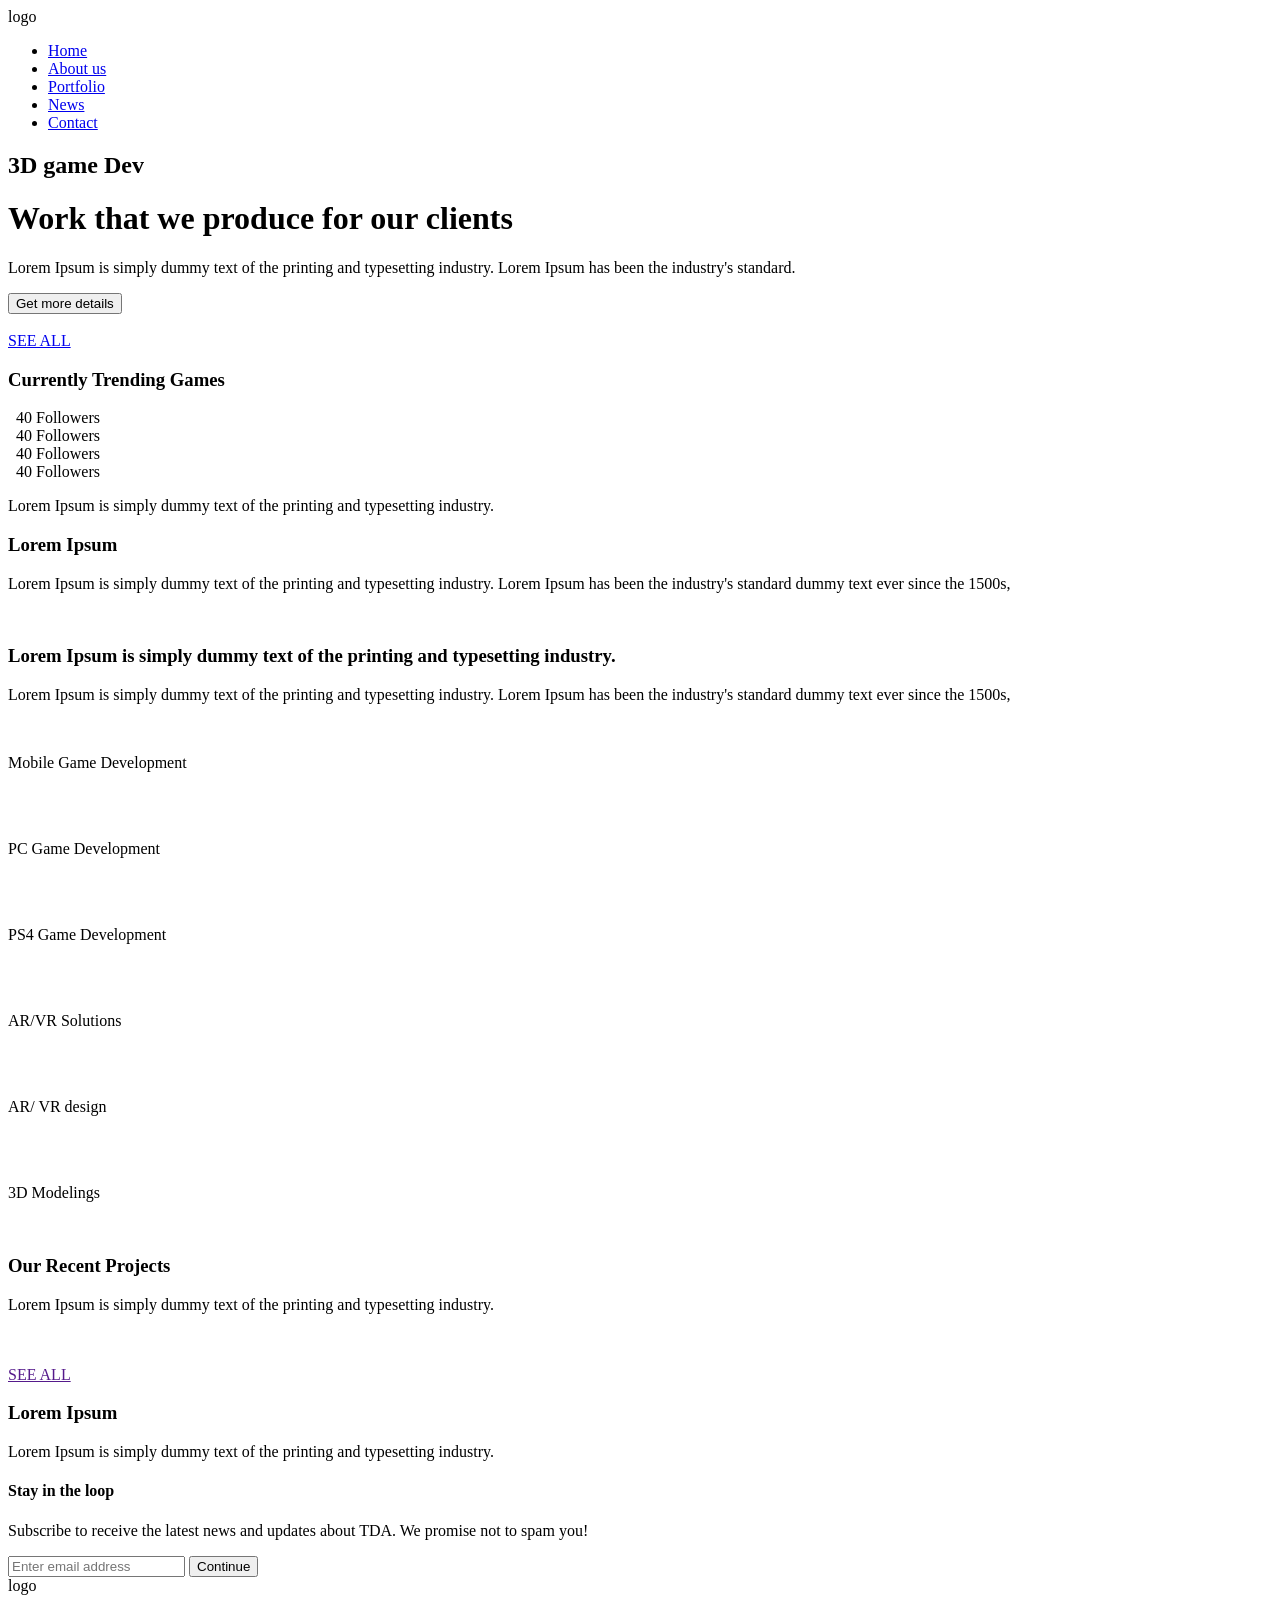
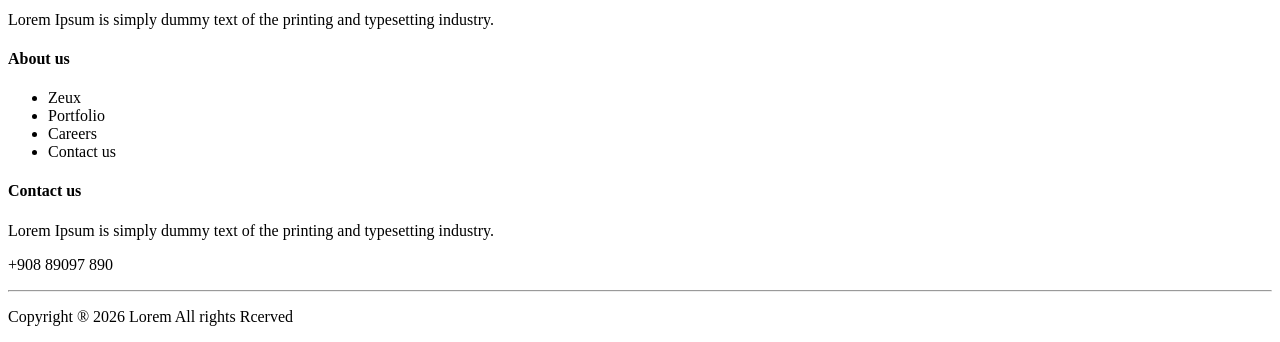
==== index.html @ 5f15a6b9 "Add files via upload" ====
<!DOCTYPE html>
<html lang="en">

<head>
    <meta charset="UTF-8">
    <meta name="viewport" content="width=device-width, initial-scale=1.0">
    <title>Game Website</title>
    <link rel="stylesheet" href="/css/main.css">
</head>

<body>
    <div class="wrapper">
        <header class="container">
            <span class="logo">logo</span>
            <nav>
                <ul>
                    <li class="active"><a href="/">Home</a></li>
                    <li><a href="/about.html">About us</a></li>
                    <li><a href="#">Portfolio</a></li>
                    <li><a href="#">News</a></li>
                    <li class="btn"><a href="/contacts.html">Contact</a></li>
                </ul>
            </nav>
        </header>

        <div class="container">
            <div class="hero">
                <div class="hero--info">
                    <h2>3D game Dev</h2>
                    <h1>Work that we produce for our clients</h1>
                    <p>Lorem Ipsum is simply dummy text of the printing and typesetting industry. Lorem Ipsum has been the industry's standard.</p>
                    <button class="btn">Get more details</button>
                </div>
                <img class="hero-img" src="img/jost.svg" alt="">
            </div>
        </div> 
    
        <div class="container trending">
            <a href="#" class="see-all">SEE ALL</a>
            <h3>Currently Trending Games</h3>
            
            <div class="game">
                <div class="block">
                    <img src="/img/Game1.png" alt="">
                    <span><img src="/img/Faer.svg" alt=""> 40 Followers</span>
                </div>
                <div class="block">
                    <img src="/img/Game2.png" alt="">
                    <span><img src="/img/Faer.svg" alt=""> 40 Followers</span>
                </div> 
                <div class="block">
                    <img src="/img/Game3.png" alt="">
                    <span><img src="/img/Faer.svg" alt=""> 40 Followers</span>
                </div>  

                <div class="block">
                    <img src="/img/Game4.png" alt="">
                    <span><img src="/img/Faer.svg" alt=""> 40 Followers</span>
                </div>
            </div>
        </div>

        <div class="container big-text">
           <p>Lorem Ipsum is simply dummy text of the printing and typesetting industry.</p>
        </div> 

        <div class="container banner">
            <h3>Lorem Ipsum</h3>
            <p>Lorem Ipsum is simply dummy text of the printing and typesetting industry. Lorem Ipsum has been the industry's standard dummy text ever since the 1500s,</p>
            <img src="/img/Banner1.png" alt="">
        </div>        
    </div>

    <div class="features">
        <div class="container">
            <h3>Lorem Ipsum is simply dummy text of the printing and typesetting industry.</h3>
            <p>Lorem Ipsum is simply dummy text of the printing and typesetting industry. Lorem Ipsum has been the industry's standard dummy text ever since the 1500s,</p>
            <div class="info">
                <div class="block">
                    <img src="/img/features 1.png" alt="">
                    <p>Mobile Game Development</p>
                    <img src="/img/arrow.svg" alt="">
                </div>
                <div class="block">
                    <img src="/img/features 2.png" alt="">
                    <p>PC Game Development</p>
                    <img src="/img/arrow.svg" alt="">
                </div>
                 <div class="block">
                    <img src="/img/features 3.png" alt="">
                    <p>PS4 Game Development</p>
                    <img src="/img/arrow.svg" alt="">
                </div>
                 <div class="block">
                    <img src="/img/features 4.png" alt="">
                    <p>AR/VR Solutions</p>
                    <img src="/img/arrow.svg" alt="">
                </div>
                 <div class="block">
                    <img src="/img/features 5.png" alt="">
                    <p>AR/ VR design</p>
                    <img src="/img/arrow.svg" alt="">
                </div>
                 <div class="block">
                    <img src="/img/features 6.png" alt="">
                    <p>3D Modelings</p>
                    <img src="/img/arrow.svg" alt="">
                </div>
            </div>
        </div>
    </div>

    <div class="wrapper">
        <div class="container projects">
            <h3>Our Recent Projects</h3>
            <p>Lorem Ipsum is simply dummy text of the printing and typesetting industry.</p>
            <div class="images">
                <img src="/img/Rectangle 15.png" alt="">
                <img src="/img/Rectangle 16.png" alt="">
                <img src="/img/Rectangle 17.png" alt="">
            </div>
            <div class="images">
                <img src="/img/Rectangle 18.png" alt="">
                <img src="/img/Rectangle 19.png" alt="">
                <img src="/img/Rectangle 20.png" alt="">
            </div> 
            <a href="" class="see-all">SEE ALL</a>
        </div>
        
        <div class="container email">
        <h3>Lorem Ipsum</h3>
        <p>Lorem Ipsum is simply dummy text of the printing and typesetting industry.</p>
        <div class="block">
            <div>
                <h4>Stay in the loop</h4>
                <p>Subscribe to receive the latest news and updates about TDA.
                    We promise not to spam you! </p>
            </div>
            <div>
                <input type="email" id="emailField" placeholder="Enter email address">
                <button onclick="checkEmail()">Continue</button>
            </div> 
        </div>
    </div>

    <footer>
        <div class="blocks container">
            <div>
                <span class="logo">logo</span>
                <p>Lorem Ipsum is simply dummy text of the printing and typesetting industry. </p>
            </div>

            <div>
                <h4>About us</h4>
                <ul>
                    <li>Zeux</li>
                    <li>Portfolio</li>
                    <li>Careers</li>
                    <li>Contact us</li>
                </ul>
            </div>

            <div>
                <h4>Contact us</h4>
                <p>Lorem Ipsum is simply dummy text of the printing and typesetting industry. </p>
                <p>+908 89097 890</p>
            </div>
        </div>
        <hr>
        <p>Copyright ® 2026 Lorem All rights Rcerved</p>
    </footer>

    <script>
        function checkEmail() {
            let email = document.querySelector('#emailField').value;
            if(!email.includes('@')) alert('Нет доги @');
            else if (!email.includes ('.')) alert('Нет сивола .');
            else alert('все good!');
        }
    </script>
</body>

</html>
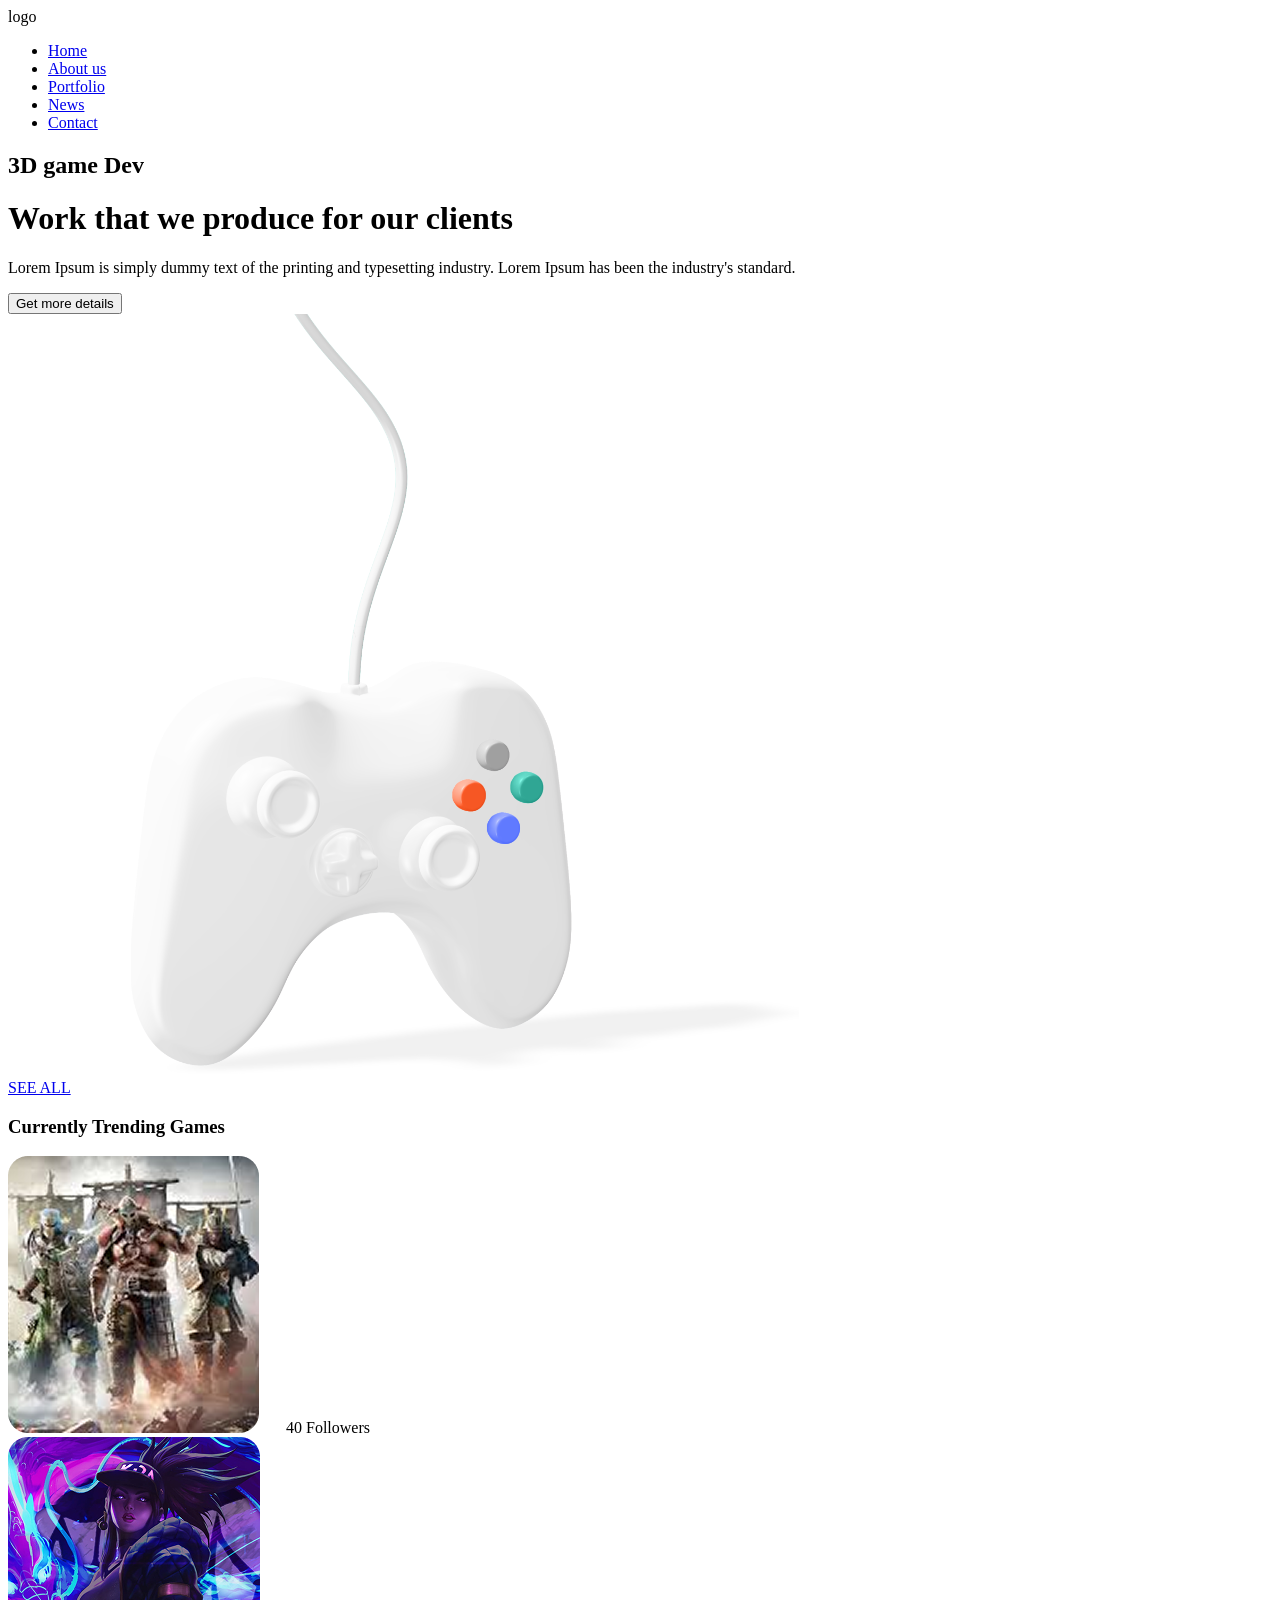
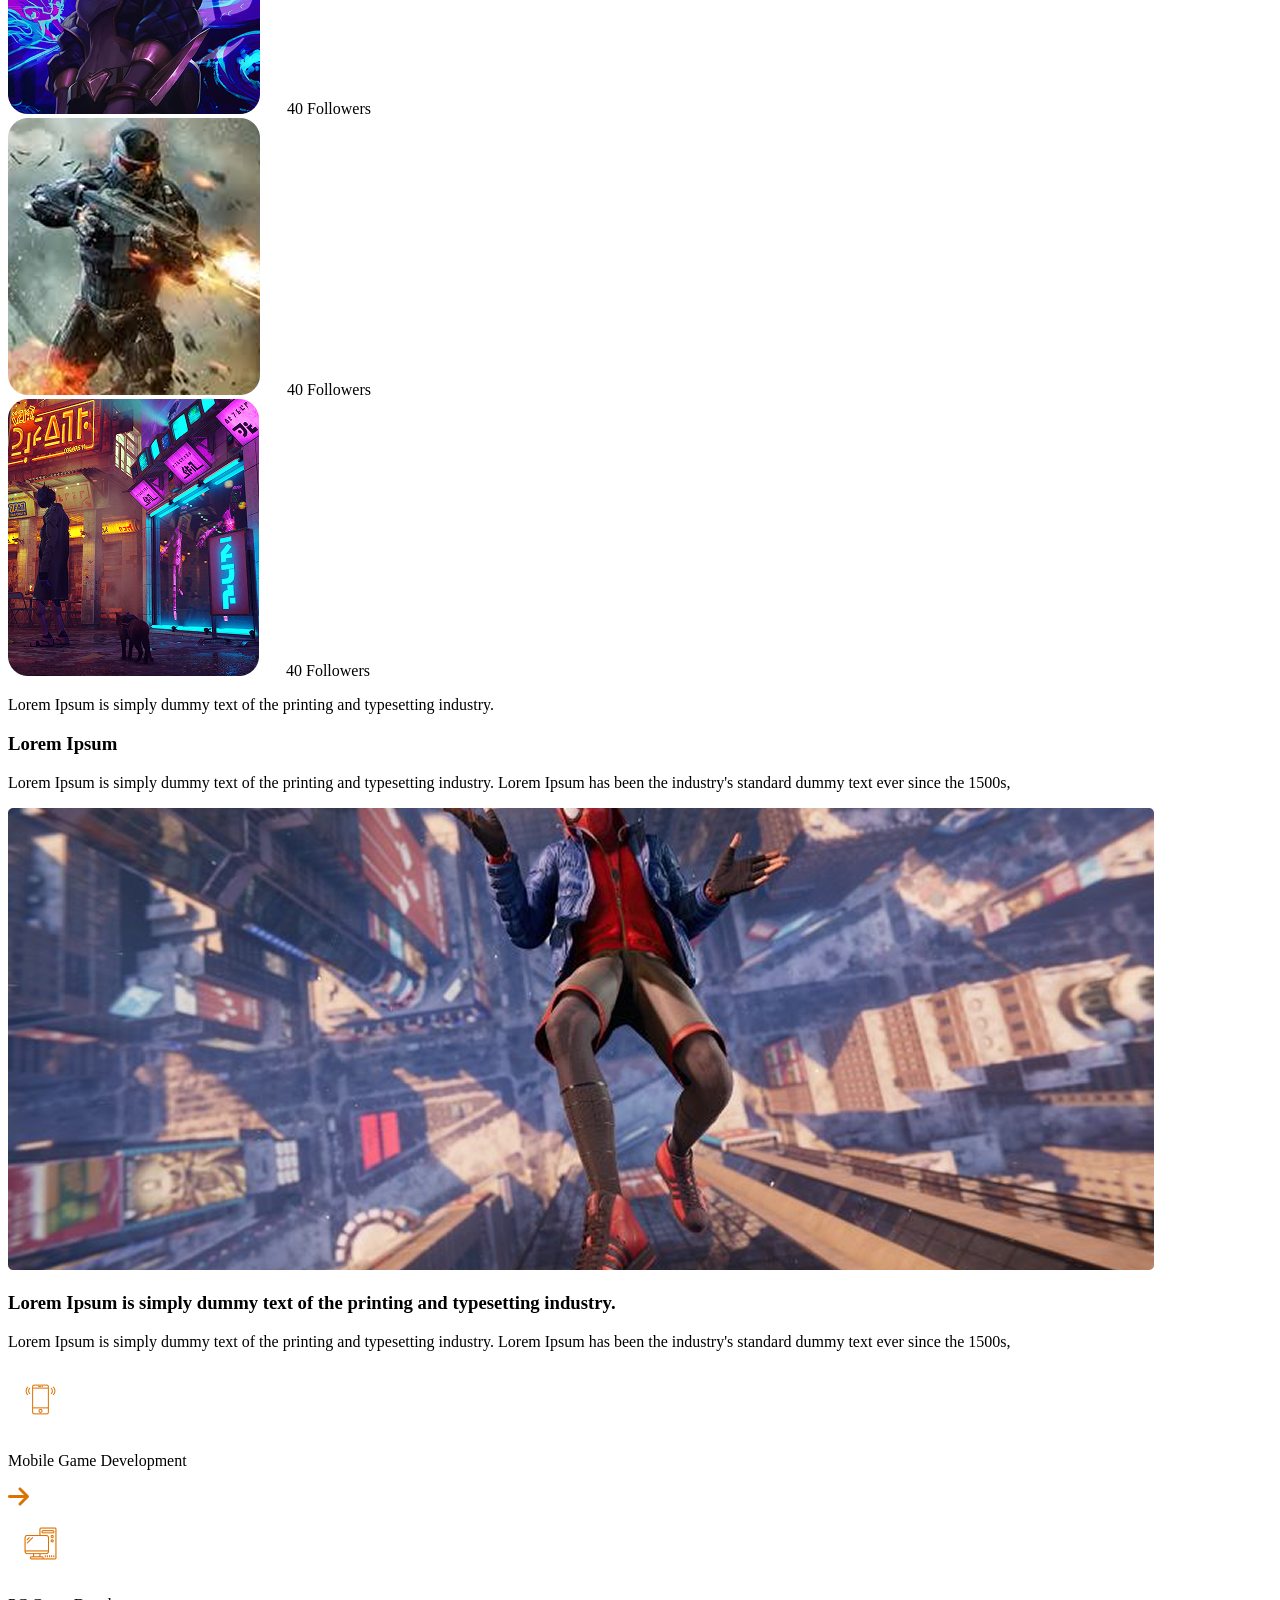
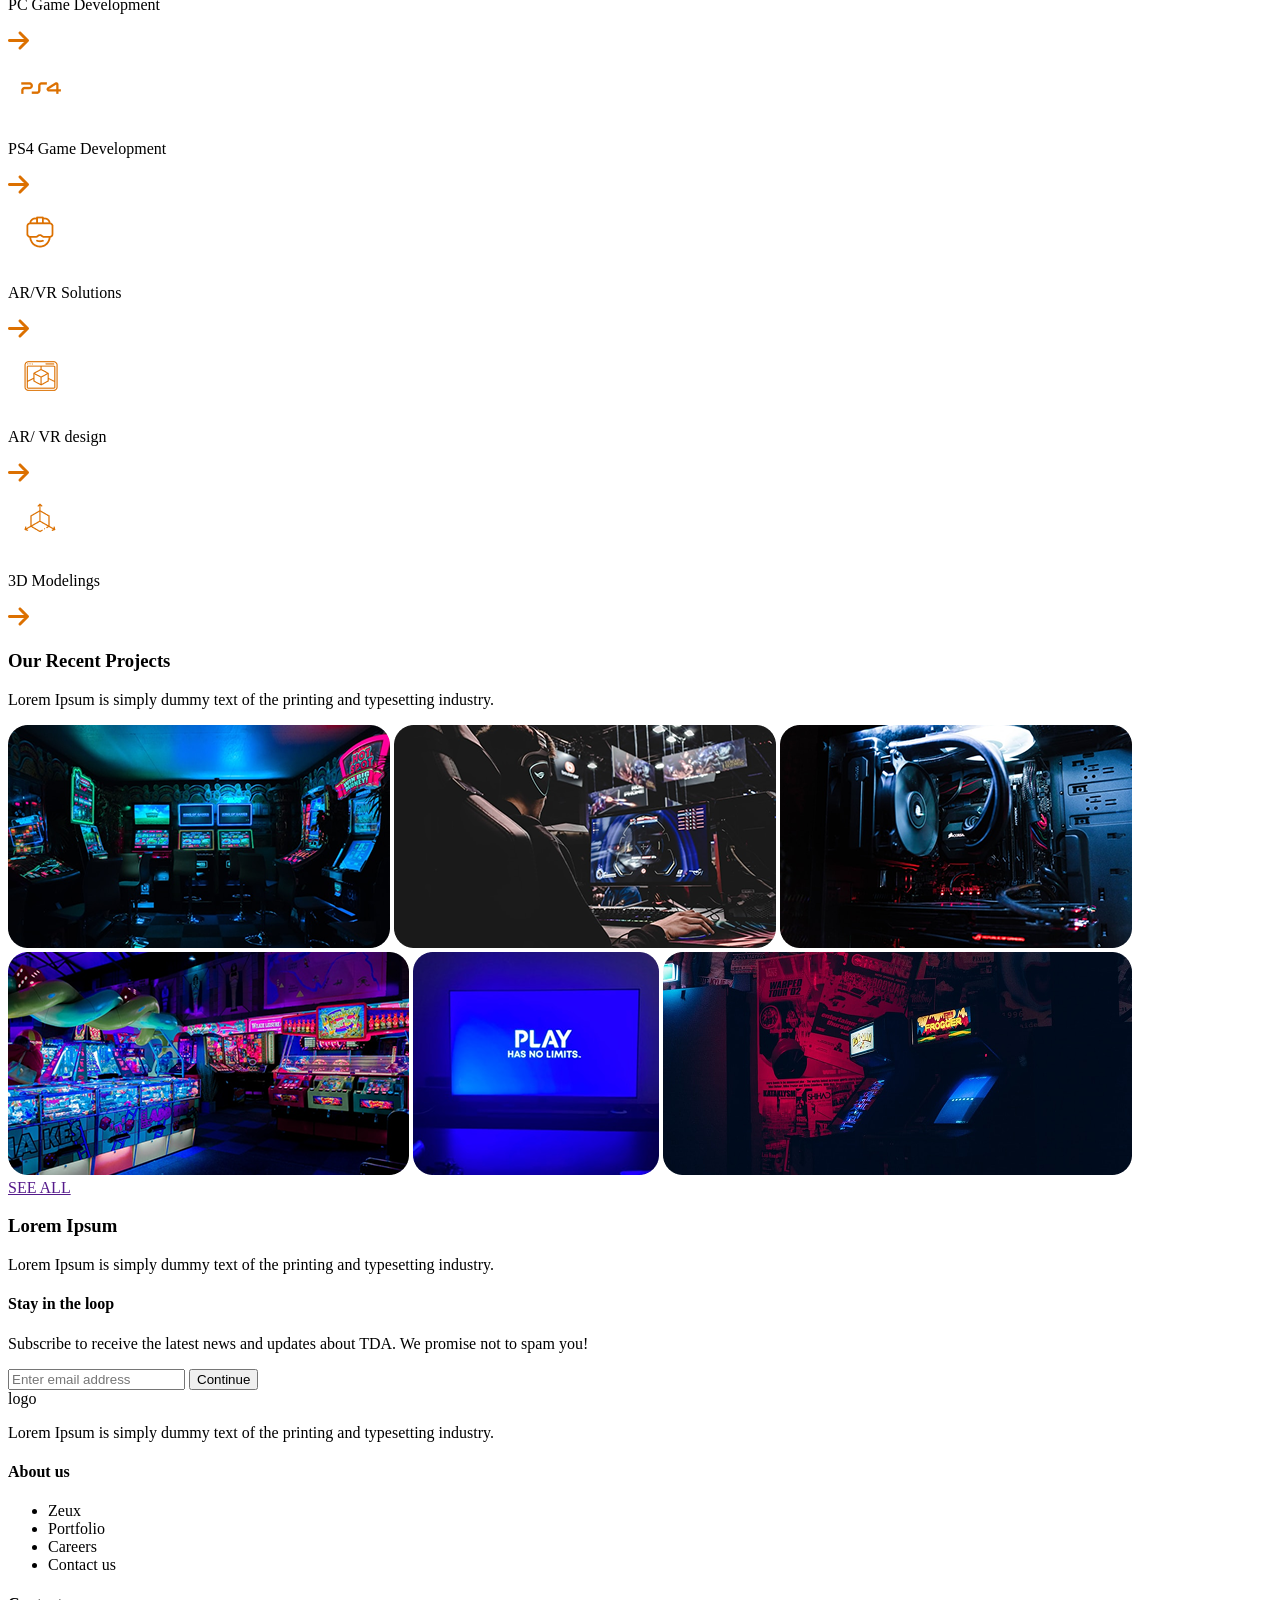
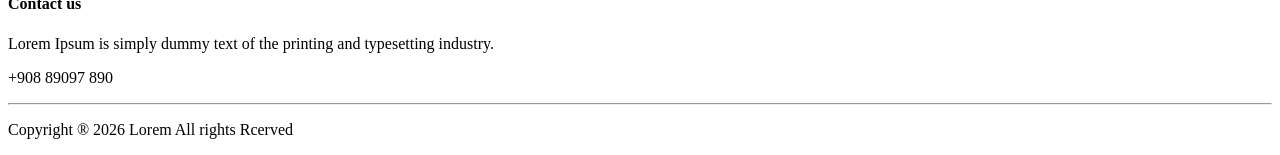
==== commit 915712a9: "Add files via upload" ====
--- a/index.html
+++ b/index.html
@@ -5,7 +5,7 @@
     <meta charset="UTF-8">
     <meta name="viewport" content="width=device-width, initial-scale=1.0">
     <title>Game Website</title>
-    <link rel="stylesheet" href="/css/main.css">
+    <link rel="stylesheet" href="css/main.css">
 </head>
 
 <body>
@@ -15,10 +15,10 @@
             <nav>
                 <ul>
                     <li class="active"><a href="/">Home</a></li>
-                    <li><a href="/about.html">About us</a></li>
+                    <li><a href="about.html">About us</a></li>
                     <li><a href="#">Portfolio</a></li>
                     <li><a href="#">News</a></li>
-                    <li class="btn"><a href="/contacts.html">Contact</a></li>
+                    <li class="btn"><a href="contacts.html">Contact</a></li>
                 </ul>
             </nav>
         </header>
@@ -41,21 +41,21 @@
             
             <div class="game">
                 <div class="block">
-                    <img src="/img/Game1.png" alt="">
-                    <span><img src="/img/Faer.svg" alt=""> 40 Followers</span>
+                    <img src="img/Game1.png" alt="">
+                    <span><img src="img/Faer.svg" alt=""> 40 Followers</span>
                 </div>
                 <div class="block">
-                    <img src="/img/Game2.png" alt="">
-                    <span><img src="/img/Faer.svg" alt=""> 40 Followers</span>
+                    <img src="img/Game2.png" alt="">
+                    <span><img src="img/Faer.svg" alt=""> 40 Followers</span>
                 </div> 
                 <div class="block">
-                    <img src="/img/Game3.png" alt="">
-                    <span><img src="/img/Faer.svg" alt=""> 40 Followers</span>
+                    <img src="img/Game3.png" alt="">
+                    <span><img src="img/Faer.svg" alt=""> 40 Followers</span>
                 </div>  
 
                 <div class="block">
-                    <img src="/img/Game4.png" alt="">
-                    <span><img src="/img/Faer.svg" alt=""> 40 Followers</span>
+                    <img src="img/Game4.png" alt="">
+                    <span><img src="img/Faer.svg" alt=""> 40 Followers</span>
                 </div>
             </div>
         </div>
@@ -67,7 +67,7 @@
         <div class="container banner">
             <h3>Lorem Ipsum</h3>
             <p>Lorem Ipsum is simply dummy text of the printing and typesetting industry. Lorem Ipsum has been the industry's standard dummy text ever since the 1500s,</p>
-            <img src="/img/Banner1.png" alt="">
+            <img src="img/Banner1.png" alt="">
         </div>        
     </div>
 
@@ -77,34 +77,34 @@
             <p>Lorem Ipsum is simply dummy text of the printing and typesetting industry. Lorem Ipsum has been the industry's standard dummy text ever since the 1500s,</p>
             <div class="info">
                 <div class="block">
-                    <img src="/img/features 1.png" alt="">
+                    <img src="img/features 1.png" alt="">
                     <p>Mobile Game Development</p>
-                    <img src="/img/arrow.svg" alt="">
+                    <img src="img/arrow.svg" alt="">
                 </div>
                 <div class="block">
-                    <img src="/img/features 2.png" alt="">
+                    <img src="img/features 2.png" alt="">
                     <p>PC Game Development</p>
-                    <img src="/img/arrow.svg" alt="">
+                    <img src="img/arrow.svg" alt="">
                 </div>
                  <div class="block">
-                    <img src="/img/features 3.png" alt="">
+                    <img src="img/features 3.png" alt="">
                     <p>PS4 Game Development</p>
-                    <img src="/img/arrow.svg" alt="">
+                    <img src="img/arrow.svg" alt="">
                 </div>
                  <div class="block">
-                    <img src="/img/features 4.png" alt="">
+                    <img src="img/features 4.png" alt="">
                     <p>AR/VR Solutions</p>
-                    <img src="/img/arrow.svg" alt="">
+                    <img src="img/arrow.svg" alt="">
                 </div>
                  <div class="block">
-                    <img src="/img/features 5.png" alt="">
+                    <img src="img/features 5.png" alt="">
                     <p>AR/ VR design</p>
-                    <img src="/img/arrow.svg" alt="">
+                    <img src="img/arrow.svg" alt="">
                 </div>
                  <div class="block">
-                    <img src="/img/features 6.png" alt="">
+                    <img src="img/features 6.png" alt="">
                     <p>3D Modelings</p>
-                    <img src="/img/arrow.svg" alt="">
+                    <img src="img/arrow.svg" alt="">
                 </div>
             </div>
         </div>
@@ -115,14 +115,14 @@
             <h3>Our Recent Projects</h3>
             <p>Lorem Ipsum is simply dummy text of the printing and typesetting industry.</p>
             <div class="images">
-                <img src="/img/Rectangle 15.png" alt="">
-                <img src="/img/Rectangle 16.png" alt="">
-                <img src="/img/Rectangle 17.png" alt="">
+                <img src="img/Rectangle 15.png" alt="">
+                <img src="img/Rectangle 16.png" alt="">
+                <img src="img/Rectangle 17.png" alt="">
             </div>
             <div class="images">
-                <img src="/img/Rectangle 18.png" alt="">
-                <img src="/img/Rectangle 19.png" alt="">
-                <img src="/img/Rectangle 20.png" alt="">
+                <img src="img/Rectangle 18.png" alt="">
+                <img src="img/Rectangle 19.png" alt="">
+                <img src="img/Rectangle 20.png" alt="">
             </div> 
             <a href="" class="see-all">SEE ALL</a>
         </div>
